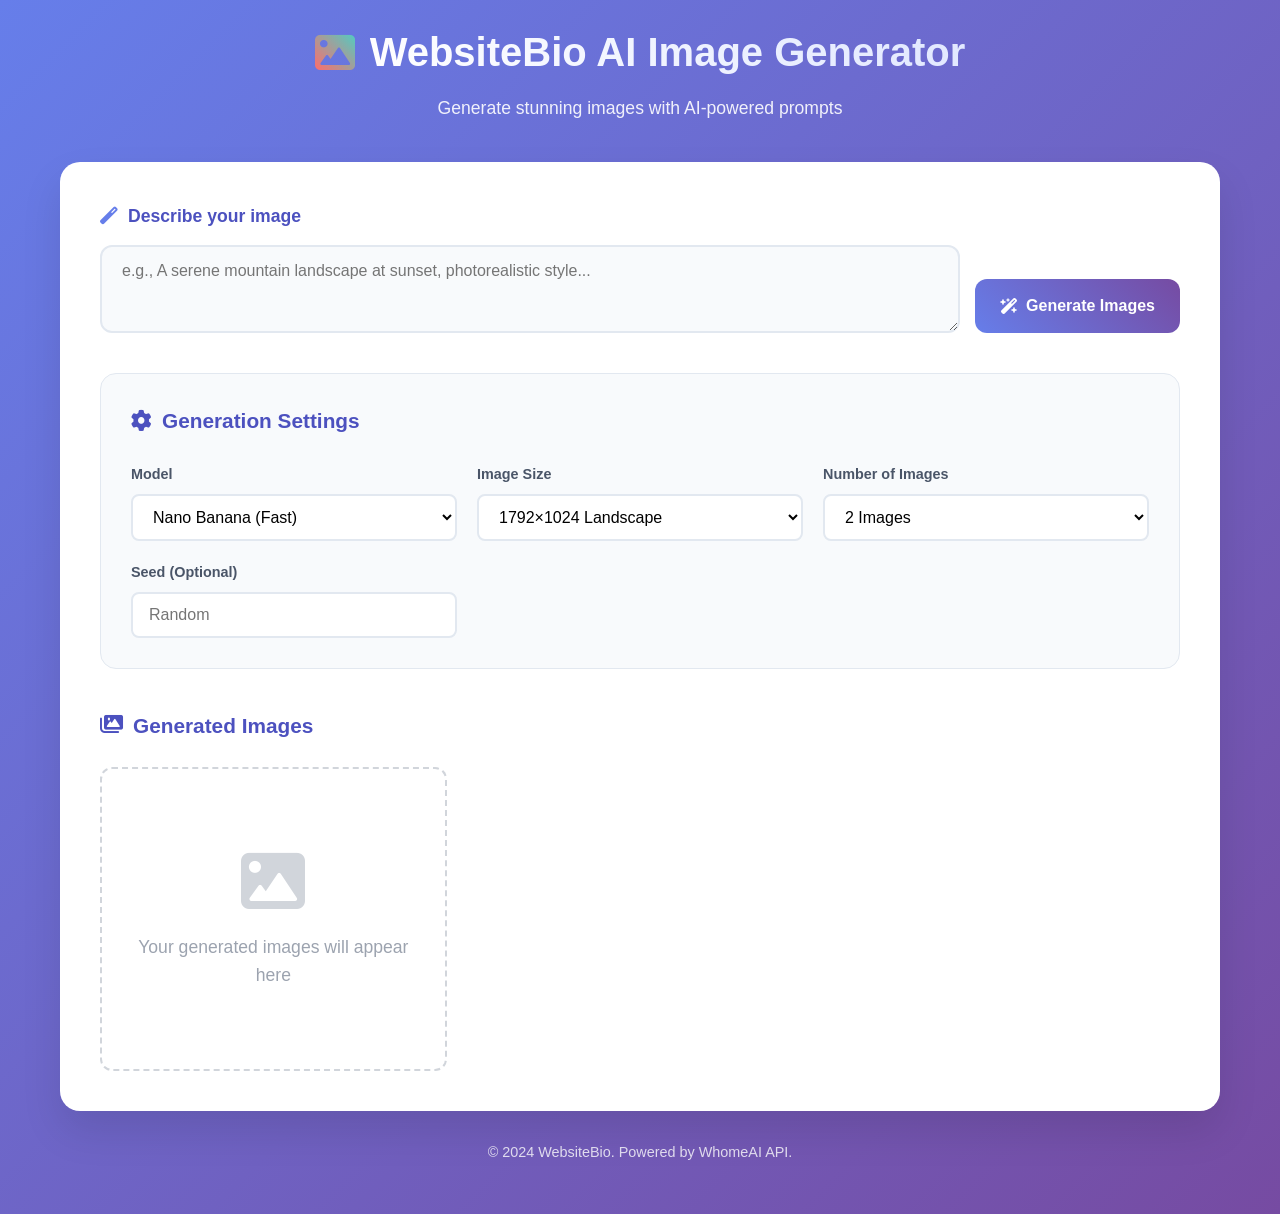
==== index.html @ 8b984691 "feat(ui-image-gen): add complete image generation UI for WebsiteBio with WhomeAI API Introduce a pro" ====
<!DOCTYPE html>
<html lang="en">
<head>
    <meta charset="UTF-8">
    <meta name="viewport" content="width=device-width, initial-scale=1.0">
    <title>WebsiteBio - AI Image Generator</title>
    <link rel="stylesheet" href="styles.css">
    <link href="https://cdnjs.cloudflare.com/ajax/libs/font-awesome/6.0.0/css/all.min.css" rel="stylesheet">
</head>
<body>
    <div class="container">
        <header class="header">
            <div class="logo">
                <i class="fas fa-image"></i>
                <h1>WebsiteBio AI Image Generator</h1>
            </div>
            <p class="subtitle">Generate stunning images with AI-powered prompts</p>
        </header>

        <main class="main-content">
            <!-- Prompt Input Section -->
            <section class="prompt-section">
                <div class="prompt-container">
                    <label for="prompt" class="prompt-label">
                        <i class="fas fa-magic"></i>
                        Describe your image
                    </label>
                    <div class="prompt-input-wrapper">
                        <textarea 
                            id="prompt" 
                            class="prompt-input" 
                            placeholder="e.g., A serene mountain landscape at sunset, photorealistic style..."
                            rows="3"
                        ></textarea>
                        <button id="generateBtn" class="generate-btn">
                            <i class="fas fa-wand-magic-sparkles"></i>
                            Generate Images
                        </button>
                    </div>
                </div>
            </section>

            <!-- Settings Panel -->
            <section class="settings-section">
                <h3><i class="fas fa-cog"></i> Generation Settings</h3>
                <div class="settings-grid">
                    <div class="setting-group">
                        <label for="model">Model</label>
                        <select id="model" class="setting-select">
                            <option value="nano-banana">Nano Banana (Fast)</option>
                            <option value="IMAGEN_4">IMAGEN 4 (High Quality)</option>
                            <option value="nano-banana-r2i">Nano Banana R2I</option>
                        </select>
                    </div>

                    <div class="setting-group">
                        <label for="size">Image Size</label>
                        <select id="size" class="setting-select">
                            <option value="1792x1024">1792×1024 Landscape</option>
                            <option value="1024x1792">1024×1792 Portrait</option>
                            <option value="1024x1024">1024×1024 Square</option>
                        </select>
                    </div>

                    <div class="setting-group">
                        <label for="quantity">Number of Images</label>
                        <select id="quantity" class="setting-select">
                            <option value="1">1 Image</option>
                            <option value="2" selected>2 Images</option>
                            <option value="3">3 Images</option>
                            <option value="4">4 Images</option>
                        </select>
                    </div>

                    <div class="setting-group">
                        <label for="seed">Seed (Optional)</label>
                        <input 
                            type="number" 
                            id="seed" 
                            class="setting-input" 
                            placeholder="Random"
                            min="0"
                            max="999999"
                        >
                    </div>
                </div>
            </section>

            <!-- Loading Section -->
            <section id="loadingSection" class="loading-section" style="display: none;">
                <div class="loading-spinner">
                    <i class="fas fa-spinner fa-spin"></i>
                </div>
                <p class="loading-text">Generating your images...</p>
                <div class="progress-bar">
                    <div class="progress-fill"></div>
                </div>
            </section>

            <!-- Error Section -->
            <section id="errorSection" class="error-section" style="display: none;">
                <div class="error-container">
                    <i class="fas fa-exclamation-triangle"></i>
                    <h3>Oops! Something went wrong</h3>
                    <p id="errorMessage">An error occurred while generating images.</p>
                    <button id="retryBtn" class="retry-btn">
                        <i class="fas fa-redo"></i>
                        Try Again
                    </button>
                </div>
            </section>

            <!-- Image Gallery -->
            <section id="gallerySection" class="gallery-section">
                <h3><i class="fas fa-images"></i> Generated Images</h3>
                <div id="imageGallery" class="image-gallery">
                    <div class="gallery-placeholder">
                        <i class="fas fa-image"></i>
                        <p>Your generated images will appear here</p>
                    </div>
                </div>
            </section>
        </main>

        <!-- Footer -->
        <footer class="footer">
            <p>© 2024 WebsiteBio. Powered by WhomeAI API.</p>
        </footer>
    </div>

    <!-- Image Modal -->
    <div id="imageModal" class="modal" style="display: none;">
        <div class="modal-content">
            <span class="modal-close">×</span>
            <img id="modalImage" src="" alt="Generated Image">
            <div class="modal-info">
                <h4>Revised Prompt</h4>
                <p id="modalPrompt"></p>
                <div class="modal-actions">
                    <button id="downloadBtn" class="download-btn">
                        <i class="fas fa-download"></i>
                        Download Image
                    </button>
                </div>
            </div>
        </div>
    </div>

    <script src="script.js"></script>
</body>
</html>
---- styles.css ----
/* Reset and Base Styles */
* {
    margin: 0;
    padding: 0;
    box-sizing: border-box;
}

body {
    font-family: 'Segoe UI', Tahoma, Geneva, Verdana, sans-serif;
    line-height: 1.6;
    color: #333;
    background: linear-gradient(135deg, #667eea 0%, #764ba2 100%);
    min-height: 100vh;
}

.container {
    max-width: 1200px;
    margin: 0 auto;
    padding: 20px;
    min-height: 100vh;
    display: flex;
    flex-direction: column;
}

/* Header Styles */
.header {
    text-align: center;
    margin-bottom: 40px;
    color: white;
}

.logo {
    display: flex;
    align-items: center;
    justify-content: center;
    gap: 15px;
    margin-bottom: 10px;
}

.logo i {
    font-size: 2.5rem;
    background: linear-gradient(45deg, #ff6b6b, #4ecdc4);
    -webkit-background-clip: text;
    -webkit-text-fill-color: transparent;
    background-clip: text;
}

.logo h1 {
    font-size: 2.5rem;
    font-weight: 700;
    background: linear-gradient(45deg, #fff, #e0e7ff);
    -webkit-background-clip: text;
    -webkit-text-fill-color: transparent;
    background-clip: text;
}

.subtitle {
    font-size: 1.1rem;
    opacity: 0.9;
    font-weight: 300;
}

/* Main Content */
.main-content {
    flex: 1;
    background: white;
    border-radius: 20px;
    box-shadow: 0 20px 40px rgba(0, 0, 0, 0.1);
    padding: 40px;
    backdrop-filter: blur(10px);
}

/* Prompt Section */
.prompt-section {
    margin-bottom: 40px;
}

.prompt-label {
    display: flex;
    align-items: center;
    gap: 10px;
    font-size: 1.1rem;
    font-weight: 600;
    color: #4c51bf;
    margin-bottom: 15px;
}

.prompt-label i {
    color: #667eea;
}

.prompt-input-wrapper {
    display: flex;
    gap: 15px;
    align-items: flex-end;
}

.prompt-input {
    flex: 1;
    padding: 15px 20px;
    border: 2px solid #e2e8f0;
    border-radius: 12px;
    font-size: 1rem;
    font-family: inherit;
    resize: vertical;
    min-height: 80px;
    transition: all 0.3s ease;
    background: #f8fafc;
}

.prompt-input:focus {
    outline: none;
    border-color: #667eea;
    background: white;
    box-shadow: 0 0 0 3px rgba(102, 126, 234, 0.1);
}

.generate-btn {
    background: linear-gradient(45deg, #667eea, #764ba2);
    color: white;
    border: none;
    padding: 15px 25px;
    border-radius: 12px;
    font-size: 1rem;
    font-weight: 600;
    cursor: pointer;
    transition: all 0.3s ease;
    display: flex;
    align-items: center;
    gap: 8px;
    white-space: nowrap;
    min-height: 54px;
}

.generate-btn:hover {
    transform: translateY(-2px);
    box-shadow: 0 10px 20px rgba(102, 126, 234, 0.3);
}

.generate-btn:disabled {
    opacity: 0.6;
    cursor: not-allowed;
    transform: none;
    box-shadow: none;
}

/* Settings Section */
.settings-section {
    margin-bottom: 40px;
    background: #f8fafc;
    padding: 30px;
    border-radius: 16px;
    border: 1px solid #e2e8f0;
}

.settings-section h3 {
    display: flex;
    align-items: center;
    gap: 10px;
    font-size: 1.3rem;
    color: #4c51bf;
    margin-bottom: 25px;
}

.settings-grid {
    display: grid;
    grid-template-columns: repeat(auto-fit, minmax(250px, 1fr));
    gap: 20px;
}

.setting-group {
    display: flex;
    flex-direction: column;
    gap: 8px;
}

.setting-group label {
    font-weight: 600;
    color: #4a5568;
    font-size: 0.9rem;
}

.setting-select,
.setting-input {
    padding: 12px 16px;
    border: 2px solid #e2e8f0;
    border-radius: 8px;
    font-size: 1rem;
    background: white;
    transition: all 0.3s ease;
}

.setting-select:focus,
.setting-input:focus {
    outline: none;
    border-color: #667eea;
    box-shadow: 0 0 0 3px rgba(102, 126, 234, 0.1);
}

/* Loading Section */
.loading-section {
    text-align: center;
    padding: 60px 20px;
    background: #f8fafc;
    border-radius: 16px;
    margin-bottom: 40px;
}

.loading-spinner i {
    font-size: 3rem;
    color: #667eea;
    margin-bottom: 20px;
}

.loading-text {
    font-size: 1.2rem;
    color: #4a5568;
    margin-bottom: 30px;
}

.progress-bar {
    width: 100%;
    max-width: 300px;
    height: 6px;
    background: #e2e8f0;
    border-radius: 3px;
    margin: 0 auto;
    overflow: hidden;
}

.progress-fill {
    height: 100%;
    background: linear-gradient(45deg, #667eea, #764ba2);
    border-radius: 3px;
    animation: progress 2s ease-in-out infinite;
}

@keyframes progress {
    0% { width: 0%; }
    50% { width: 70%; }
    100% { width: 100%; }
}

/* Error Section */
.error-section {
    text-align: center;
    padding: 60px 20px;
    background: #fef2f2;
    border: 1px solid #fecaca;
    border-radius: 16px;
    margin-bottom: 40px;
}

.error-container i {
    font-size: 3rem;
    color: #ef4444;
    margin-bottom: 20px;
}

.error-container h3 {
    font-size: 1.5rem;
    color: #dc2626;
    margin-bottom: 15px;
}

.error-container p {
    color: #7f1d1d;
    margin-bottom: 25px;
    font-size: 1.1rem;
}

.retry-btn {
    background: #ef4444;
    color: white;
    border: none;
    padding: 12px 24px;
    border-radius: 8px;
    font-weight: 600;
    cursor: pointer;
    transition: all 0.3s ease;
    display: inline-flex;
    align-items: center;
    gap: 8px;
}

.retry-btn:hover {
    background: #dc2626;
    transform: translateY(-1px);
}

/* Gallery Section */
.gallery-section h3 {
    display: flex;
    align-items: center;
    gap: 10px;
    font-size: 1.3rem;
    color: #4c51bf;
    margin-bottom: 25px;
}

.gallery-placeholder {
    text-align: center;
    padding: 80px 20px;
    color: #9ca3af;
    border: 2px dashed #d1d5db;
    border-radius: 12px;
}

.gallery-placeholder i {
    font-size: 4rem;
    margin-bottom: 20px;
    color: #d1d5db;
}

.gallery-placeholder p {
    font-size: 1.1rem;
}

/* Image Gallery */
.image-gallery {
    display: grid;
    grid-template-columns: repeat(auto-fill, minmax(300px, 1fr));
    gap: 20px;
    margin-top: 20px;
}

.image-card {
    background: white;
    border-radius: 12px;
    overflow: hidden;
    box-shadow: 0 4px 6px rgba(0, 0, 0, 0.1);
    transition: all 0.3s ease;
    border: 1px solid #e2e8f0;
}

.image-card:hover {
    transform: translateY(-4px);
    box-shadow: 0 12px 24px rgba(0, 0, 0, 0.15);
}

.image-container {
    position: relative;
    width: 100%;
    height: 250px;
    overflow: hidden;
    background: #f3f4f6;
    display: flex;
    align-items: center;
    justify-content: center;
}

.image-container img {
    width: 100%;
    height: 100%;
    object-fit: cover;
    cursor: pointer;
    transition: transform 0.3s ease;
}

.image-container img:hover {
    transform: scale(1.05);
}

.image-info {
    padding: 20px;
}

.revised-prompt {
    font-size: 0.9rem;
    color: #6b7280;
    line-height: 1.5;
    margin-bottom: 15px;
}

.image-actions {
    display: flex;
    gap: 10px;
    justify-content: flex-end;
}

.action-btn {
    background: #f3f4f6;
    border: 1px solid #d1d5db;
    color: #374151;
    padding: 8px 12px;
    border-radius: 6px;
    font-size: 0.85rem;
    cursor: pointer;
    transition: all 0.3s ease;
    display: inline-flex;
    align-items: center;
    gap: 6px;
}

.action-btn:hover {
    background: #e5e7eb;
    border-color: #9ca3af;
}

/* Modal Styles */
.modal {
    position: fixed;
    top: 0;
    left: 0;
    width: 100%;
    height: 100%;
    background: rgba(0, 0, 0, 0.8);
    display: flex;
    align-items: center;
    justify-content: center;
    z-index: 1000;
    padding: 20px;
}

.modal-content {
    background: white;
    border-radius: 16px;
    max-width: 90vw;
    max-height: 90vh;
    overflow: hidden;
    display: flex;
    flex-direction: column;
    position: relative;
}

.modal-close {
    position: absolute;
    top: 15px;
    right: 20px;
    font-size: 2rem;
    color: white;
    cursor: pointer;
    z-index: 1001;
    width: 40px;
    height: 40px;
    display: flex;
    align-items: center;
    justify-content: center;
    background: rgba(0, 0, 0, 0.5);
    border-radius: 50%;
    transition: all 0.3s ease;
}

.modal-close:hover {
    background: rgba(0, 0, 0, 0.7);
    transform: scale(1.1);
}

#modalImage {
    max-width: 100%;
    max-height: 70vh;
    object-fit: contain;
}

.modal-info {
    padding: 20px;
    background: #f8fafc;
}

.modal-info h4 {
    margin-bottom: 10px;
    color: #4c51bf;
}

.modal-info p {
    color: #6b7280;
    line-height: 1.5;
    margin-bottom: 20px;
}

.modal-actions {
    display: flex;
    gap: 10px;
}

.download-btn {
    background: #10b981;
    color: white;
    border: none;
    padding: 12px 20px;
    border-radius: 8px;
    font-weight: 600;
    cursor: pointer;
    transition: all 0.3s ease;
    display: inline-flex;
    align-items: center;
    gap: 8px;
}

.download-btn:hover {
    background: #059669;
    transform: translateY(-1px);
}

/* Footer */
.footer {
    text-align: center;
    padding: 30px 0;
    color: rgba(255, 255, 255, 0.8);
    font-size: 0.9rem;
}

/* Responsive Design */
@media (max-width: 768px) {
    .container {
        padding: 15px;
    }
    
    .main-content {
        padding: 20px;
    }
    
    .logo h1 {
        font-size: 2rem;
    }
    
    .prompt-input-wrapper {
        flex-direction: column;
        align-items: stretch;
    }
    
    .generate-btn {
        justify-content: center;
        min-height: 48px;
    }
    
    .settings-grid {
        grid-template-columns: 1fr;
    }
    
    .image-gallery {
        grid-template-columns: 1fr;
    }
    
    .modal-content {
        margin: 10px;
        max-width: calc(100vw - 20px);
        max-height: calc(100vh - 20px);
    }
    
    .modal-actions {
        flex-direction: column;
    }
}

@media (max-width: 480px) {
    .logo {
        flex-direction: column;
        gap: 10px;
    }
    
    .logo h1 {
        font-size: 1.8rem;
    }
    
    .image-actions {
        flex-direction: column;
    }
}

/* Animation Classes */
.fade-in {
    animation: fadeIn 0.5s ease-in;
}

@keyframes fadeIn {
    from { opacity: 0; transform: translateY(20px); }
    to { opacity: 1; transform: translateY(0); }
}

.slide-up {
    animation: slideUp 0.3s ease-out;
}

@keyframes slideUp {
    from { transform: translateY(30px); opacity: 0; }
    to { transform: translateY(0); opacity: 1; }
}
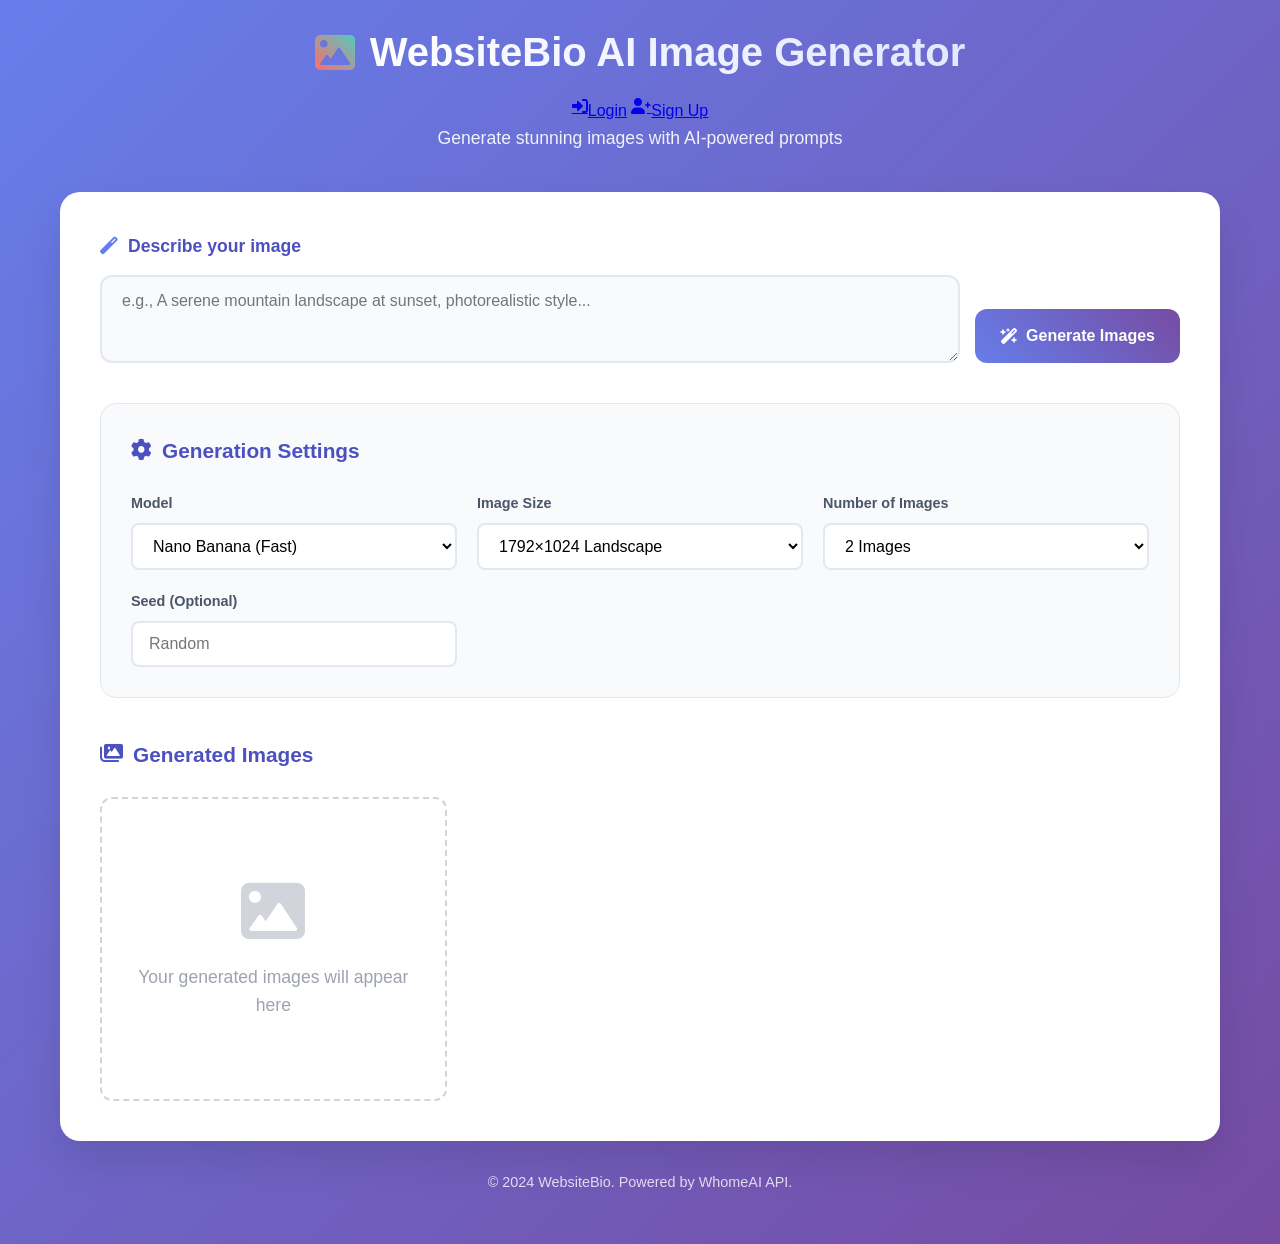
==== commit c9728100: "feat: implement Stripe subscription system with tiered pricing and admin dashboard - Add complete St" ====
--- a/index.html
+++ b/index.html
@@ -13,6 +13,23 @@
             <div class="logo">
                 <i class="fas fa-image"></i>
                 <h1>WebsiteBio AI Image Generator</h1>
+            </div>
+            <div class="header-nav" id="headerNav">
+                <a href="login.html" class="nav-link" id="loginLink">
+                    <i class="fas fa-sign-in-alt"></i> Login
+                </a>
+                <a href="signup.html" class="nav-link" id="signupLink">
+                    <i class="fas fa-user-plus"></i> Sign Up
+                </a>
+                <a href="subscription.html" class="nav-link" id="subscriptionLink" style="display: none;">
+                    <i class="fas fa-crown"></i> Subscription
+                </a>
+                <a href="admin/dashboard.html" class="nav-link" id="adminLink" style="display: none;">
+                    <i class="fas fa-shield-alt"></i> Admin
+                </a>
+                <a href="#" class="nav-link" id="logoutLink" style="display: none;">
+                    <i class="fas fa-sign-out-alt"></i> Logout
+                </a>
             </div>
             <p class="subtitle">Generate stunning images with AI-powered prompts</p>
         </header>
@@ -146,6 +163,33 @@
         </div>
     </div>
 
+    <script src="config.js"></script>
+    <script src="auth.js"></script>
     <script src="script.js"></script>
+    <script>
+        // Initialize auth state in header
+        document.addEventListener('DOMContentLoaded', function() {
+            updateHeaderAuth();
+        });
+
+        function updateHeaderAuth() {
+            const isLoggedIn = auth.isAuthenticated();
+            const user = auth.getUser();
+            const isSub = auth.isSubscriber();
+            const isAdminUser = user && user.is_admin;
+
+            document.getElementById('loginLink').style.display = isLoggedIn ? 'none' : 'inline-flex';
+            document.getElementById('signupLink').style.display = isLoggedIn ? 'none' : 'inline-flex';
+            document.getElementById('subscriptionLink').style.display = isLoggedIn ? 'inline-flex' : 'none';
+            document.getElementById('adminLink').style.display = isAdminUser ? 'inline-flex' : 'none';
+            document.getElementById('logoutLink').style.display = isLoggedIn ? 'inline-flex' : 'none';
+
+            // Logout handler
+            document.getElementById('logoutLink').addEventListener('click', function(e) {
+                e.preventDefault();
+                auth.logout();
+            });
+        }
+    </script>
 </body>
 </html>
